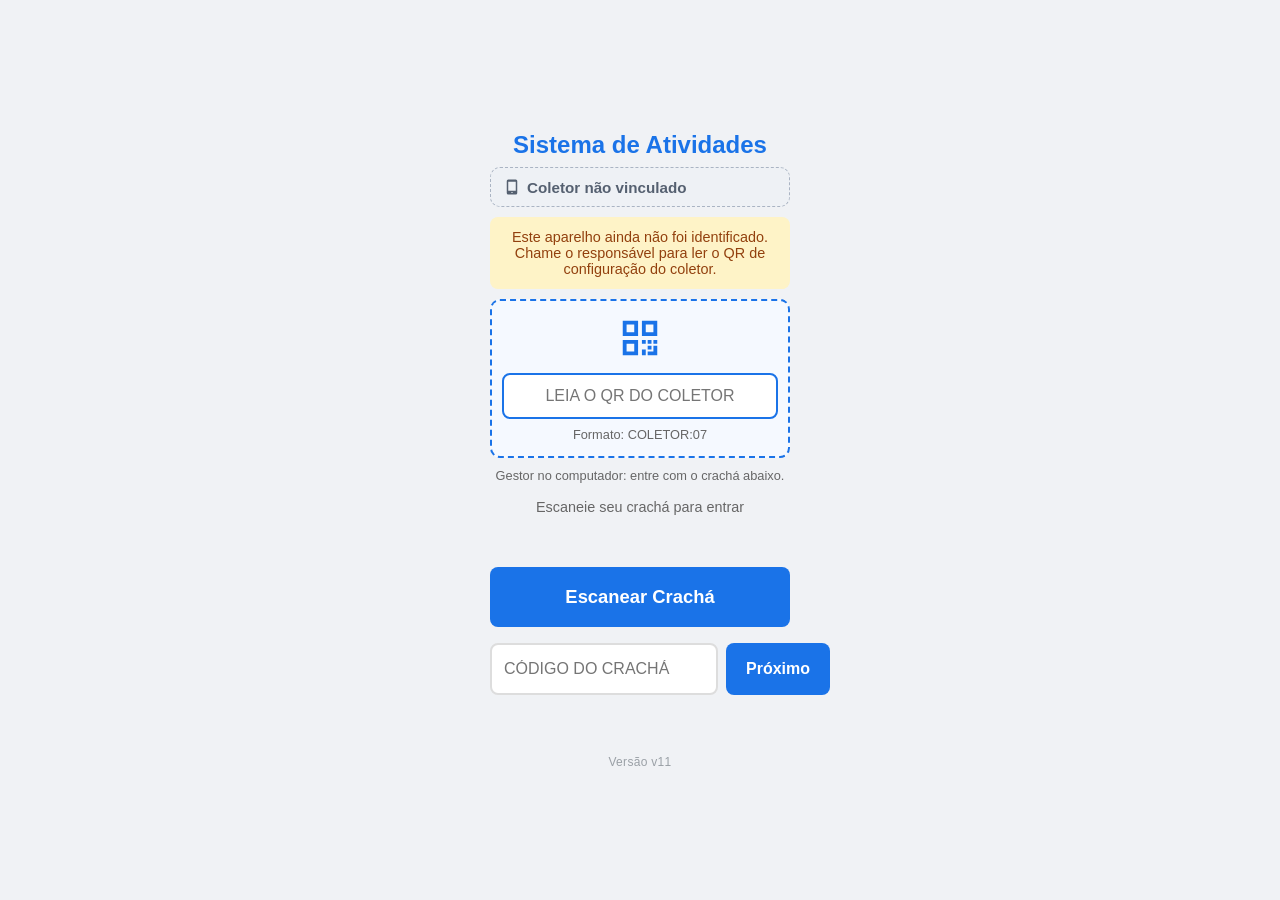
==== index.html @ 7b629568 "v11: banco de dados Turso no lugar do Google Apps Script e planilhas - db/schema.sql: tabelas, índic" ====
<!DOCTYPE html>
<html lang="pt-BR">
<head>
  <meta charset="UTF-8">
  <meta name="viewport" content="width=device-width, initial-scale=1.0, user-scalable=no">
  <title>Login - Sistema de Atividades</title>
  <link rel="manifest" href="manifest.json?v=3">
  <meta name="theme-color" content="#1a73e8">
  <meta name="mobile-web-app-capable" content="yes">
  <meta name="apple-mobile-web-app-capable" content="yes">
  <meta name="apple-mobile-web-app-status-bar-style" content="default">
  <meta name="apple-mobile-web-app-title" content="Tarefas">
  <link rel="apple-touch-icon" href="icon-192.png">
  <link rel="stylesheet" href="css/style.css">
</head>
<body>
  <div class="login-container">
    <div class="logo">Sistema de Atividades</div>

    <!-- Coletor: vinculo do aparelho e situacao (js/coletor.js) -->
    <div id="coletor-login"></div>
    <p class="subtitle">Escaneie seu crachá para entrar</p>

    <!-- Etapa 1: Identificacao -->
    <div id="etapa-codigo">
      <div class="scan-area">
        <div id="reader"></div>
      </div>

      <button id="btn-scan" class="btn btn-primary btn-lg" onclick="iniciarScan()">
        Escanear Crachá
      </button>

      <div class="input-group mt-16">
        <input type="text" id="codigo-manual" class="input-text" placeholder="Código do crachá"
          maxlength="40" autocomplete="off">
        <button class="btn btn-primary" onclick="verificarCracha()" style="width:auto;padding:12px 20px;">
          Próximo
        </button>
      </div>
    </div>

    <!-- Etapa 2: Senha (apenas quando necessario) -->
    <div id="etapa-senha" class="hidden" style="width:100%;max-width:300px;">
      <div class="card text-center mb-12">
        <div style="font-size:0.85rem;color:#666;">Bem-vindo,</div>
        <div id="func-nome-exibido" style="font-size:1.2rem;font-weight:700;color:#1a73e8;"></div>
      </div>

      <div class="form-group">
        <label>Senha</label>
        <input type="password" id="input-senha" class="input-text" placeholder="Digite sua senha"
          autocomplete="current-password">
      </div>

      <button class="btn btn-primary btn-lg" onclick="fazerLogin()">
        Entrar
      </button>

      <button class="btn btn-outline mt-8" onclick="voltarCodigo()">
        Voltar
      </button>
    </div>

    <div id="login-msg" class="login-msg"></div>

    <div id="loading" class="loading">
      <div class="spinner"></div>
      <p>Verificando...</p>
    </div>

    <div id="error-actions" class="error-actions hidden" style="text-align:center;margin-top:12px;">
      <button class="btn btn-primary" onclick="recarregarPagina()" style="width:auto;">Tentar de Novo</button>
      <button class="btn btn-outline" onclick="aqueceGAS()" style="width:auto;margin-left:8px;">Testar Conexão</button>
    </div>

    <div id="app-version" class="app-version"></div>
  </div>

  <script src="js/vendor/html5-qrcode.min.js?v=11"></script>
  <script src="js/config.js?v=11"></script>
  <script>
    // Guard de versao: detecta novo deploy e recarrega uma vez
    (function() {
      var stored = localStorage.getItem('app_version');
      var current = CONFIG.APP_VERSION;
      if (stored && stored !== current) {
        localStorage.setItem('app_version', current);
        CONFIG.forcarAtualizacao();
      } else {
        localStorage.setItem('app_version', current);
      }
    })();
  </script>
  <script src="js/db.js?v=11"></script>
  <script src="js/backend.js?v=11"></script>
  <script src="js/api.js?v=11"></script>
  <script src="js/auth.js?v=11"></script>
  <script src="js/scanner.js?v=11"></script>
  <script src="js/coletor.js?v=11"></script>
  <script>
    if (Auth.estaLogado()) {
      const func = Auth.obterSessao();
      window.location.href = (func.perfil === 'gestor' || func.perfil === 'adm') ? 'gestor.html' : 'painel.html';
    }

    if (new URLSearchParams(window.location.search).get('motivo') === 'inatividade') {
      const el = document.getElementById('login-msg');
      el.textContent = 'Sessão encerrada por inatividade. Faça login novamente.';
      el.className = 'login-msg msg-warning';
    }

    let scanAtivo = false;
    let codigoSelecionado = '';

    // Bloco do coletor: vinculo (primeira vez) e situacao atual
    Coletor.prepararLogin('coletor-login', {
      aposVincular: () => document.getElementById('codigo-manual').focus()
    });

    // Erros de login que nao sao de conexao nao mostram "Tentar de Novo / Ativar Servidor"
    function tratarFalhaLogin(resultado) {
      if (resultado && resultado.semAcoes) {
        voltarCodigo();
        document.getElementById('codigo-manual').value = '';
        mostrarMsg(resultado.mensagem || '', resultado.mensagem ? 'error' : '');
        Coletor.prepararLogin('coletor-login', {
          aposVincular: () => document.getElementById('codigo-manual').focus()
        });
        return;
      }
      mostrarMsg((resultado && resultado.mensagem) || 'Sem conexão. Tente novamente.', 'error');
      document.getElementById('error-actions').classList.remove('hidden');
    }

    // Exibir versao do app (facilita verificar se o coletor atualizou)
    (function() {
      var el = document.getElementById('app-version');
      if (el) el.textContent = 'Versão ' + CONFIG.APP_VERSION;
    })();

    // Testa a conexao com o banco (botao "Testar Conexão")
    function aqueceGAS() {
      mostrarMsg('Testando conexão...', 'info');
      document.getElementById('error-actions').classList.add('hidden');
      (async () => {
        const r = await API.get({ acao: 'versao' });
        if (r && r.sucesso) {
          mostrarMsg('Conexão OK. Tente novamente.', 'success');
        } else {
          mostrarMsg('Sem conexão com o banco. Verifique o WiFi.', 'error');
          document.getElementById('error-actions').classList.remove('hidden');
        }
      })();
    }

    function recarregarPagina() {
      location.reload();
    }

    async function iniciarScan() {
      if (scanAtivo) {
        await Scanner.parar();
        scanAtivo = false;
        document.getElementById('btn-scan').textContent = 'Escanear Crachá';
        return;
      }

      mostrarMsg('Posicione o QRcode na câmera...', 'info');

      const sucesso = await Scanner.iniciar('reader', async (codigo) => {
        scanAtivo = false;
        document.getElementById('btn-scan').textContent = 'Escanear Crachá';
        await verificarCrachaCodigo(codigo.trim().toUpperCase());
      });

      if (sucesso) {
        scanAtivo = true;
        document.getElementById('btn-scan').textContent = 'Parar Câmera';
      } else {
        mostrarMsg('Não foi possível acessar a câmera. Use o campo manual.', 'error');
      }
    }

    // Chamado pelo botao "Proximo" no campo manual
    async function verificarCracha() {
      const codigo = document.getElementById('codigo-manual').value.trim();
      if (!codigo) {
        mostrarMsg('Digite o código do crachá.', 'warning');
        return;
      }
      await verificarCrachaCodigo(codigo.toUpperCase());
    }

    // Verifica se o cracha existe e se requer senha
    async function verificarCrachaCodigo(codigo) {
      mostrarMsg('', '');

      // QR da base de coletores ou de configuracao lido no lugar do cracha
      const tipoQR = Coletor.classificarQR(codigo);
      if (tipoQR === 'retirada' || tipoQR === 'devolucao') {
        document.getElementById('codigo-manual').value = '';
        mostrarMsg('Este é o QR da base de coletores. Primeiro leia o seu crachá para entrar.', 'error');
        return;
      }
      if (tipoQR === 'config') {
        document.getElementById('codigo-manual').value = '';
        await Coletor.vincular(codigo);
        return;
      }

      document.getElementById('loading').classList.add('visivel');
      document.getElementById('error-actions').classList.add('hidden');

      let resultado;
      try {
        resultado = await API.getComTimeout(
          { acao: 'verificar_cracha', codigo },
          CONFIG.LOGIN_REQUEST_TIMEOUT,
          CONFIG.LOGIN_MAX_TENTATIVAS
        );
      } catch (e) {
        resultado = { sucesso: false, mensagem: 'Erro ao verificar. Tente novamente.' };
      } finally {
        document.getElementById('loading').classList.remove('visivel');
      }

      if (!resultado || !resultado.sucesso) {
        mostrarMsg((resultado && resultado.mensagem) || 'Sem conexão. Tente novamente.', 'error');
        document.getElementById('error-actions').classList.remove('hidden');
        return;
      }

      codigoSelecionado = codigo;

      if (resultado.dados && resultado.dados.requer_senha) {
        // Exibir etapa de senha
        document.getElementById('func-nome-exibido').textContent = resultado.dados.nome;
        document.getElementById('etapa-codigo').classList.add('hidden');
        document.getElementById('etapa-senha').classList.remove('hidden');
        document.getElementById('input-senha').value = '';
        document.getElementById('input-senha').focus();
      } else {
        // Login direto sem senha
        await fazerLoginDireto();
      }
    }

    // Login sem senha (funcionarios sem senha cadastrada)
    async function fazerLoginDireto() {
      document.getElementById('loading').classList.add('visivel');

      let resultado;
      try {
        resultado = await Auth.login(codigoSelecionado, '');
      } catch (e) {
        resultado = { sucesso: false, mensagem: 'Erro ao entrar. Tente novamente.' };
      } finally {
        document.getElementById('loading').classList.remove('visivel');
      }

      if (!resultado || !resultado.sucesso) {
        tratarFalhaLogin(resultado);
      }
    }

    // Login com senha
    async function fazerLogin() {
      const senha = document.getElementById('input-senha').value;
      if (!senha) {
        mostrarMsg('Digite sua senha.', 'warning');
        return;
      }

      mostrarMsg('', '');
      document.getElementById('loading').classList.add('visivel');

      let resultado;
      try {
        resultado = await Auth.login(codigoSelecionado, senha);
      } catch (e) {
        resultado = { sucesso: false, mensagem: 'Erro ao entrar. Tente novamente.' };
      } finally {
        document.getElementById('loading').classList.remove('visivel');
      }

      if (!resultado || !resultado.sucesso) {
        tratarFalhaLogin(resultado);
      }
    }

    function voltarCodigo() {
      document.getElementById('error-actions').classList.add('hidden');
      codigoSelecionado = '';
      document.getElementById('etapa-senha').classList.add('hidden');
      document.getElementById('etapa-codigo').classList.remove('hidden');
      mostrarMsg('', '');
    }

    function mostrarMsg(texto, tipo) {
      const el = document.getElementById('login-msg');
      el.textContent = texto;
      el.className = 'login-msg';
      if (tipo) el.classList.add(`msg-${tipo}`);
    }

    document.getElementById('codigo-manual').addEventListener('keypress', (e) => {
      if (e.key === 'Enter') verificarCracha();
    });

    document.getElementById('input-senha').addEventListener('keypress', (e) => {
      if (e.key === 'Enter') fazerLogin();
    });

    if ('serviceWorker' in navigator) {
      var swRecarregando = false;
      function swReload() {
        if (swRecarregando) return;
        swRecarregando = true;
        location.reload();
      }
      navigator.serviceWorker.register('./service-worker.js', { updateViaCache: 'none' })
        .then(function(reg) {
          reg.update();
          setInterval(function() { reg.update(); }, 5 * 60 * 1000);
        })
        .catch(function(err) { console.warn('SW:', err); });
      navigator.serviceWorker.addEventListener('controllerchange', swReload);
      navigator.serviceWorker.addEventListener('message', function(event) {
        if (event.data && event.data.type === 'SW_UPDATED') swReload();
      });
    }
  </script>
</body>
</html>
---- css/style.css ----
/* ===========================================
   Sistema de Registro de Atividades
   Estilos responsivos para Zebra MC22 (~4.3")
   =========================================== */

/* Reset e base */
* {
  margin: 0;
  padding: 0;
  box-sizing: border-box;
}

html {
  font-size: 16px;
}

body {
  font-family: 'Segoe UI', Tahoma, Geneva, Verdana, sans-serif;
  background-color: #f0f2f5;
  color: #333;
  min-height: 100vh;
  -webkit-text-size-adjust: 100%;
}

/* Container principal */
.container {
  max-width: 480px;
  margin: 0 auto;
  padding: 12px;
}

/* Header */
.header {
  background: #1a73e8;
  color: #fff;
  padding: 12px 16px;
  display: flex;
  align-items: center;
  justify-content: space-between;
  position: sticky;
  top: 0;
  z-index: 100;
  box-shadow: 0 2px 4px rgba(0,0,0,0.15);
}

.header h1 {
  font-size: 1.1rem;
  font-weight: 600;
}

.header .user-info {
  font-size: 0.8rem;
  opacity: 0.9;
}

/* Botoes */
.btn {
  display: inline-flex;
  align-items: center;
  justify-content: center;
  padding: 14px 24px;
  border: none;
  border-radius: 8px;
  font-size: 1rem;
  font-weight: 600;
  cursor: pointer;
  transition: background 0.2s, transform 0.1s;
  width: 100%;
  min-height: 52px;
  text-align: center;
  text-decoration: none;
  touch-action: manipulation;
  -webkit-tap-highlight-color: transparent;
}

.btn:active {
  transform: scale(0.97);
}

.btn-primary {
  background: #1a73e8;
  color: #fff;
}

.btn-primary:hover {
  background: #1557b0;
}

.btn-primary:disabled {
  background: #94b8e8;
  cursor: not-allowed;
}

.btn-success {
  background: #0d9f6e;
  color: #fff;
}

.btn-success:hover {
  background: #0a7d57;
}

.btn-danger {
  background: #dc3545;
  color: #fff;
}

.btn-danger:hover {
  background: #b52d3a;
}

.btn-warning {
  background: #f59e0b;
  color: #fff;
}

.btn-secondary {
  background: #6c757d;
  color: #fff;
}

.btn-secondary:hover {
  background: #565e64;
}

.btn-outline {
  background: transparent;
  border: 2px solid #1a73e8;
  color: #1a73e8;
}

.btn-outline:hover {
  background: #e8f0fe;
}

.btn-lg {
  padding: 18px 28px;
  font-size: 1.15rem;
  min-height: 60px;
}

/* Cards */
.card {
  background: #fff;
  border-radius: 10px;
  padding: 16px;
  margin-bottom: 12px;
  box-shadow: 0 1px 3px rgba(0,0,0,0.1);
}

.card-title {
  font-size: 1rem;
  font-weight: 600;
  margin-bottom: 8px;
  color: #333;
}

/* Tela de Login */
.login-container {
  display: flex;
  flex-direction: column;
  align-items: center;
  justify-content: center;
  min-height: 100vh;
  padding: 20px;
  text-align: center;
}

.login-container .logo {
  font-size: 1.5rem;
  font-weight: 700;
  color: #1a73e8;
  margin-bottom: 8px;
}

.login-container .subtitle {
  color: #666;
  margin-bottom: 32px;
  font-size: 0.9rem;
}

.login-container .scan-area {
  width: 100%;
  max-width: 300px;
  margin-bottom: 20px;
}

.login-container #reader {
  width: 100%;
  border-radius: 10px;
  overflow: hidden;
}

.login-msg {
  margin-top: 12px;
  font-size: 0.9rem;
  min-height: 24px;
}

/* Input manual */
.input-group {
  display: flex;
  gap: 8px;
  width: 100%;
  max-width: 300px;
  margin-top: 12px;
}

.input-text {
  flex: 1;
  padding: 12px;
  border: 2px solid #ddd;
  border-radius: 8px;
  font-size: 1rem;
  text-transform: uppercase;
}

.input-text:focus {
  border-color: #1a73e8;
  outline: none;
}

/* Painel de tarefas */
.task-list {
  display: flex;
  flex-direction: column;
  gap: 10px;
  margin-top: 12px;
}

.task-item {
  display: flex;
  align-items: center;
  justify-content: space-between;
  background: #fff;
  border-radius: 10px;
  padding: 14px 16px;
  box-shadow: 0 1px 3px rgba(0,0,0,0.1);
  cursor: pointer;
  transition: background 0.15s;
}

.task-item:active {
  background: #f0f2f5;
}

.task-item .task-name {
  font-size: 1rem;
  font-weight: 500;
}

.task-item .task-arrow {
  color: #999;
  font-size: 1.2rem;
}

/* Tarefa em andamento */
.active-task {
  text-align: center;
  padding: 20px 16px;
}

.active-task .task-label {
  font-size: 0.85rem;
  color: #666;
  text-transform: uppercase;
  letter-spacing: 1px;
  margin-bottom: 4px;
}

.active-task .task-title {
  font-size: 1.3rem;
  font-weight: 700;
  color: #333;
  margin-bottom: 16px;
}

/* Cronometro */
.cronometro {
  font-size: 2.5rem;
  font-weight: 700;
  font-variant-numeric: tabular-nums;
  padding: 16px;
  border-radius: 12px;
  margin-bottom: 20px;
  transition: background 0.5s, color 0.5s;
}

.cronometro.verde {
  background: #d1fae5;
  color: #065f46;
}

.cronometro.amarelo {
  background: #fef3c7;
  color: #92400e;
}

.cronometro.vermelho {
  background: #fee2e2;
  color: #991b1b;
  animation: pulsar 1.5s ease-in-out infinite;
}

@keyframes pulsar {
  0%, 100% { opacity: 1; }
  50% { opacity: 0.7; }
}

/* Alerta pulsante */
.alerta-timeout {
  background: #fee2e2;
  border: 2px solid #ef4444;
  border-radius: 10px;
  padding: 12px;
  margin-bottom: 16px;
  color: #991b1b;
  font-weight: 600;
  text-align: center;
  animation: pulsar 1.5s ease-in-out infinite;
  display: none;
}

.alerta-timeout.visivel {
  display: block;
}

/* Dados da carga */
.carga-info {
  background: #eff6ff;
  border: 1px solid #bfdbfe;
  border-radius: 10px;
  padding: 14px;
  margin-bottom: 16px;
}

.carga-info .info-row {
  display: flex;
  justify-content: space-between;
  padding: 6px 0;
  font-size: 0.95rem;
}

.carga-info .info-row .label {
  color: #666;
}

.carga-info .info-row .value {
  font-weight: 600;
  color: #333;
}

/* Trabalhadores na mesma carga */
.carga-workers {
  background: #fefce8;
  border: 1px solid #fde68a;
  border-radius: 10px;
  padding: 14px;
  margin-bottom: 16px;
}

.carga-workers .workers-title {
  font-weight: 600;
  font-size: 0.9rem;
  color: #92400e;
  margin-bottom: 8px;
}

.carga-workers .worker-item {
  display: flex;
  justify-content: space-between;
  padding: 4px 0;
  font-size: 0.85rem;
}

/* Painel do Gestor */
.gestor-filters {
  display: flex;
  gap: 8px;
  flex-wrap: wrap;
  margin-bottom: 12px;
}

.gestor-filters select {
  flex: 1;
  min-width: 120px;
  padding: 10px;
  border: 2px solid #ddd;
  border-radius: 8px;
  font-size: 0.9rem;
  background: #fff;
}

.func-card {
  display: flex;
  align-items: center;
  gap: 12px;
  padding: 12px;
}

.func-card .status-dot {
  width: 12px;
  height: 12px;
  border-radius: 50%;
  flex-shrink: 0;
}

.func-card .status-dot.ocioso {
  background: #9ca3af;
}

.func-card .status-dot.em-andamento {
  background: #10b981;
}

.func-card .status-dot.timeout {
  background: #ef4444;
}

.func-card .status-dot.alerta {
  background: #f59e0b;
  animation: pulsar 1.5s ease-in-out infinite;
}

.func-card .func-info {
  flex: 1;
}

.func-card .func-name {
  font-weight: 600;
  font-size: 0.95rem;
}

.func-card .func-status {
  font-size: 0.8rem;
  color: #666;
  margin-top: 2px;
}

.func-card .func-time {
  font-size: 0.85rem;
  font-weight: 600;
  color: #333;
}

/* Tabs do gestor */
.tabs {
  display: flex;
  background: #fff;
  border-radius: 10px;
  overflow: hidden;
  margin-bottom: 12px;
  box-shadow: 0 1px 3px rgba(0,0,0,0.1);
}

.tab {
  flex: 1;
  padding: 12px 8px;
  text-align: center;
  font-size: 0.85rem;
  font-weight: 500;
  color: #666;
  background: transparent;
  border: none;
  border-bottom: 3px solid transparent;
  cursor: pointer;
  transition: all 0.2s;
}

.tab.ativo {
  color: #1a73e8;
  border-bottom-color: #1a73e8;
  font-weight: 600;
}

.tab-content {
  display: none;
}

.tab-content.ativo {
  display: block;
}

/* Formularios */
.form-group {
  margin-bottom: 14px;
}

.form-group label {
  display: block;
  font-size: 0.85rem;
  font-weight: 500;
  color: #555;
  margin-bottom: 4px;
}

.form-group input,
.form-group select {
  width: 100%;
  padding: 12px;
  border: 2px solid #ddd;
  border-radius: 8px;
  font-size: 1rem;
}

.form-group input:focus,
.form-group select:focus {
  border-color: #1a73e8;
  outline: none;
}

/* Tabela do gestor - historico */
.table-wrapper {
  overflow-x: auto;
  -webkit-overflow-scrolling: touch;
}

.data-table {
  width: 100%;
  border-collapse: collapse;
  font-size: 0.8rem;
}

.data-table th,
.data-table td {
  padding: 8px 10px;
  text-align: left;
  border-bottom: 1px solid #eee;
  white-space: nowrap;
}

.data-table th {
  background: #f8f9fa;
  font-weight: 600;
  color: #555;
  position: sticky;
  top: 0;
}

/* Status badges */
.badge {
  display: inline-block;
  padding: 3px 8px;
  border-radius: 12px;
  font-size: 0.75rem;
  font-weight: 600;
}

.badge-success {
  background: #d1fae5;
  color: #065f46;
}

.badge-warning {
  background: #fef3c7;
  color: #92400e;
}

.badge-danger {
  background: #fee2e2;
  color: #991b1b;
}

.badge-info {
  background: #dbeafe;
  color: #1e40af;
}

.badge-secondary {
  background: #f3f4f6;
  color: #4b5563;
}

/* Loading / Spinner */
.loading {
  display: none;
  text-align: center;
  padding: 20px;
}

.loading.visivel {
  display: block;
}

.spinner {
  width: 36px;
  height: 36px;
  border: 4px solid #e5e7eb;
  border-top-color: #1a73e8;
  border-radius: 50%;
  animation: girar 0.8s linear infinite;
  margin: 0 auto 8px;
}

@keyframes girar {
  to { transform: rotate(360deg); }
}

/* Mensagens */
.msg {
  padding: 12px;
  border-radius: 8px;
  margin-bottom: 12px;
  font-size: 0.9rem;
  text-align: center;
}

.msg-success {
  background: #d1fae5;
  color: #065f46;
}

.msg-error {
  background: #fee2e2;
  color: #991b1b;
}

.msg-warning {
  background: #fef3c7;
  color: #92400e;
}

.msg-info {
  background: #dbeafe;
  color: #1e40af;
}

/* Distribuicao de volumes */
.volume-distribution {
  background: #f0fdf4;
  border: 1px solid #bbf7d0;
  border-radius: 10px;
  padding: 14px;
  margin-bottom: 16px;
}

.volume-distribution .dist-title {
  font-weight: 600;
  font-size: 0.9rem;
  color: #166534;
  margin-bottom: 10px;
}

.volume-bar {
  display: flex;
  height: 24px;
  border-radius: 6px;
  overflow: hidden;
  margin-bottom: 8px;
}

.volume-bar .bar-segment {
  display: flex;
  align-items: center;
  justify-content: center;
  font-size: 0.7rem;
  font-weight: 600;
  color: #fff;
  min-width: 30px;
}

.volume-bar .bar-segment:nth-child(1) { background: #1a73e8; }
.volume-bar .bar-segment:nth-child(2) { background: #0d9f6e; }
.volume-bar .bar-segment:nth-child(3) { background: #f59e0b; }
.volume-bar .bar-segment:nth-child(4) { background: #8b5cf6; }
.volume-bar .bar-segment:nth-child(5) { background: #ec4899; }

.volume-legend {
  display: flex;
  flex-direction: column;
  gap: 4px;
}

.volume-legend .legend-item {
  display: flex;
  justify-content: space-between;
  font-size: 0.8rem;
}

.volume-legend .legend-item .legend-name {
  color: #555;
}

.volume-legend .legend-item .legend-value {
  font-weight: 600;
  color: #333;
}

/* Modal */
.modal-overlay {
  display: none;
  position: fixed;
  top: 0;
  left: 0;
  right: 0;
  bottom: 0;
  background: rgba(0,0,0,0.5);
  z-index: 200;
  align-items: center;
  justify-content: center;
  padding: 20px;
}

.modal-overlay.visivel {
  display: flex;
}

.modal {
  background: #fff;
  border-radius: 12px;
  padding: 24px;
  width: 100%;
  max-width: 400px;
  max-height: 80vh;
  overflow-y: auto;
}

.modal-title {
  font-size: 1.1rem;
  font-weight: 700;
  margin-bottom: 16px;
  text-align: center;
}

/* Toggle switch */
.switch {
  position: relative;
  display: inline-block;
  width: 50px;
  height: 28px;
  flex-shrink: 0;
}

.switch input {
  opacity: 0;
  width: 0;
  height: 0;
}

.switch-slider {
  position: absolute;
  cursor: pointer;
  top: 0;
  left: 0;
  right: 0;
  bottom: 0;
  background: #ccc;
  border-radius: 28px;
  transition: background 0.3s;
}

.switch-slider::before {
  content: '';
  position: absolute;
  width: 22px;
  height: 22px;
  left: 3px;
  bottom: 3px;
  background: #fff;
  border-radius: 50%;
  transition: transform 0.3s;
}

.switch input:checked + .switch-slider {
  background: #0d9f6e;
}

.switch input:checked + .switch-slider::before {
  transform: translateX(22px);
}

/* Logout */
.btn-logout {
  background: transparent;
  border: 1px solid rgba(255,255,255,0.5);
  color: #fff;
  padding: 6px 12px;
  border-radius: 6px;
  font-size: 0.8rem;
  cursor: pointer;
}

/* Utility */
.text-center { text-align: center; }
.mt-8 { margin-top: 8px; }
.mt-12 { margin-top: 12px; }
.mt-16 { margin-top: 16px; }
.mb-8 { margin-bottom: 8px; }
.mb-12 { margin-bottom: 12px; }
.mb-16 { margin-bottom: 16px; }
.hidden { display: none !important; }
.gap-8 { gap: 8px; }
.flex { display: flex; }
.flex-col { flex-direction: column; }

.error-actions { display: flex; gap: 8px; flex-wrap: wrap; justify-content: center; }

.app-version {
  margin-top: 24px;
  text-align: center;
  font-size: 0.75rem;
  color: #9aa0a6;
  letter-spacing: 0.3px;
}

/* Toast de reconexao automatica */
.api-retry-toast {
  position: fixed;
  bottom: 24px;
  left: 50%;
  transform: translateX(-50%) translateY(80px);
  background: rgba(30, 30, 30, 0.92);
  color: #fff;
  padding: 10px 20px;
  border-radius: 24px;
  font-size: 0.85rem;
  font-weight: 500;
  z-index: 9999;
  transition: transform 0.25s ease;
  white-space: nowrap;
  box-shadow: 0 4px 16px rgba(0,0,0,0.25);
  pointer-events: none;
}

.api-retry-toast.visivel {
  transform: translateX(-50%) translateY(0);
}

/* === RaioX === */
.raiox-periodos {
  display: flex;
  gap: 8px;
  margin-bottom: 4px;
}

.btn-periodo {
  flex: 1;
  padding: 12px 6px;
  border: 2px solid #1a73e8;
  background: #fff;
  color: #1a73e8;
  border-radius: 10px;
  font-size: 0.92rem;
  font-weight: 600;
  cursor: pointer;
  transition: background 0.15s, color 0.15s;
}

.btn-periodo.ativo {
  background: #1a73e8;
  color: #fff;
}

.raiox-tipos {
  display: flex;
  gap: 10px;
  margin: 12px 0 4px;
}

.raiox-tipos .btn {
  flex: 1;
}

.raiox-task-card {
  background: #fff;
  border-radius: 12px;
  padding: 14px;
  margin-bottom: 10px;
  box-shadow: 0 1px 4px rgba(0,0,0,0.08);
  border-left: 4px solid #1a73e8;
}

.raiox-task-title {
  font-size: 0.97rem;
  font-weight: 700;
  color: #1a73e8;
  margin-bottom: 10px;
}

.raiox-worker-row {
  display: flex;
  justify-content: space-between;
  align-items: center;
  padding: 6px 0;
  border-bottom: 1px solid #f0f0f0;
  font-size: 0.88rem;
}

.raiox-worker-row:last-child {
  border-bottom: none;
  padding-bottom: 0;
}

.raiox-worker-name {
  color: #333;
  font-weight: 500;
}

.raiox-worker-time {
  color: #555;
  font-size: 0.85rem;
}

.raiox-vol {
  background: #e8f0fe;
  color: #1a73e8;
  border-radius: 8px;
  padding: 2px 8px;
  font-size: 0.8rem;
  font-weight: 700;
}

/* Responsive adjustments */
@media (max-width: 360px) {
  html { font-size: 14px; }

  .cronometro { font-size: 2rem; }

  .header h1 { font-size: 1rem; }

  .btn { padding: 12px 16px; min-height: 48px; }
}

@media (min-width: 768px) {
  .container { max-width: 600px; }
}

/* ===========================================
   Controle de coletor (js/coletor.js)
   =========================================== */
.coletor-area {
  display: flex;
  flex-direction: column;
  gap: 10px;
  margin-bottom: 12px;
}

.coletor-rodape {
  display: flex;
  flex-direction: column;
  gap: 8px;
  margin-top: 16px;
}

.coletor-chip {
  display: flex;
  align-items: center;
  justify-content: space-between;
  gap: 8px;
  border-radius: 10px;
  padding: 10px 12px;
  font-size: 0.85rem;
  text-align: left;
  width: 100%;
}

.coletor-chip-nome {
  display: flex;
  align-items: center;
  gap: 6px;
  font-weight: 700;
  font-size: 0.95rem;
}

.coletor-chip-nome svg {
  width: 18px;
  height: 18px;
}

.coletor-chip-tag {
  font-size: 0.72rem;
  font-weight: 600;
  text-transform: uppercase;
  letter-spacing: 0.05em;
  opacity: 0.85;
  text-align: right;
}

.coletor-chip.base { background: #fff7e6; border: 1px solid #f5c26b; color: #7a4a00; }
.coletor-chip.meu { background: #e7f7ef; border: 1px solid #9fdcc0; color: #0b5e42; }
.coletor-chip.outro { background: #eef1f5; border: 1px solid #c3cbd6; color: #3b4555; }
.coletor-chip.nenhum { background: #eef1f5; border: 1px dashed #aab4c3; color: #556070; }

.coletor-dot {
  width: 9px;
  height: 9px;
  border-radius: 50%;
  display: inline-block;
}

.coletor-dot.verde { background: #0d9f6e; }
.coletor-dot.amarelo { background: #f59e0b; }
.coletor-dot.cinza { background: #8a94a3; }

.coletor-btn-retirar svg,
.coletor-btn-devolver svg {
  width: 22px;
  height: 22px;
  margin-right: 8px;
}

@media (prefers-reduced-motion: no-preference) {
  .coletor-btn-retirar { animation: pulsar 1.6s ease-in-out infinite; }
}

/* Painel bloqueado: conteudo apagado e sem clique ate a retirada */
body.coletor-bloqueado .coletor-protegido {
  opacity: 0.45;
  filter: grayscale(0.6);
  pointer-events: none;
  user-select: none;
}

.coletor-hint {
  font-size: 0.8rem;
  color: #666;
  text-align: center;
}

.coletor-scan-box {
  border: 2px dashed #1a73e8;
  border-radius: 10px;
  padding: 14px 10px;
  background: #f5f9ff;
  display: flex;
  flex-direction: column;
  gap: 8px;
  align-items: center;
  width: 100%;
}

.coletor-scan-box .input-text {
  width: 100%;
  text-align: center;
}

.coletor-scan-icone svg {
  width: 46px;
  height: 46px;
  color: #1a73e8;
}

/* Login: bloco do coletor */
#coletor-login {
  width: 100%;
  max-width: 300px;
  display: flex;
  flex-direction: column;
  gap: 10px;
  margin-bottom: 16px;
}

#coletor-login .msg {
  margin-bottom: 0;
}

/* Caixas (leitura, assumir, aviso) */
.coletor-modal {
  z-index: 300;
}

.coletor-caixa {
  text-align: center;
  display: flex;
  flex-direction: column;
  gap: 12px;
}

.coletor-caixa .modal-title {
  margin-bottom: 0;
}

.coletor-caixa .msg {
  margin-bottom: 0;
}

.coletor-caixa-texto {
  font-size: 1rem;
  color: #444;
  line-height: 1.5;
}

.coletor-caixa-botoes {
  display: flex;
  gap: 12px;
}

.coletor-caixa-botoes .btn {
  flex: 1;
}

.coletor-caixa-icone svg {
  width: 56px;
  height: 56px;
}

.coletor-caixa-icone.vermelho { color: #dc3545; }
.coletor-caixa-icone.amarelo { color: #f59e0b; }

.coletor-tentativa {
  font-size: 0.8rem;
}

/* Telas cheias (aviso de bloqueio, devolucao, limite de tentativas) */
.coletor-tela {
  position: fixed;
  inset: 0;
  z-index: 400;
  display: flex;
  flex-direction: column;
  align-items: center;
  justify-content: center;
  gap: 16px;
  padding: 24px;
  text-align: center;
  color: #fff;
}

.coletor-tela.vermelho { background: #c62f3d; }
.coletor-tela.verde { background: #0d9f6e; }
.coletor-tela.amarelo { background: #f59e0b; color: #1f1300; }

.coletor-tela-icone svg {
  width: 72px;
  height: 72px;
}

.coletor-tela-titulo {
  font-size: 1.4rem;
  font-weight: 700;
  line-height: 1.35;
}

.coletor-tela-texto {
  font-size: 1rem;
  line-height: 1.45;
  opacity: 0.95;
}

.coletor-tela-contador {
  width: 68px;
  height: 68px;
  border-radius: 50%;
  border: 4px solid rgba(255, 255, 255, 0.5);
  display: flex;
  align-items: center;
  justify-content: center;
  font-size: 1.5rem;
  font-weight: 700;
  font-variant-numeric: tabular-nums;
}

.coletor-tela.amarelo .coletor-tela-contador { border-color: rgba(0, 0, 0, 0.3); }

.coletor-tela-botao {
  background: #1f1300;
  color: #fff;
  max-width: 260px;
}

/* Tempo Real do gestor: coletor de cada funcionario */
.func-card .func-coletor {
  font-size: 0.75rem;
  color: #0b5e42;
  margin-top: 2px;
}

/* ===========================================
   Perfil ADM (js/adm.js)
   =========================================== */
/* ADM tem 8 abas: duas linhas de 4 */
.tabs.tabs-adm { flex-wrap: wrap; }
.tabs.tabs-adm .tab { flex: 1 0 25%; }
.adm-acoes { display: flex; justify-content: flex-end; margin-bottom: 12px; }
.adm-acoes .btn { width: auto; }
.adm-resumo { display: grid; grid-template-columns: repeat(4, 1fr); gap: 8px; margin-bottom: 12px; }
.adm-resumo .card { margin-bottom: 0; padding: 10px 6px; }
.adm-num { font-size: 1.5rem; font-weight: 700; color: #333; }
.adm-num.verde { color: #0d9f6e; } .adm-num.azul { color: #1a73e8; } .adm-num.vermelho { color: #ef4444; }
.adm-rot { font-size: 0.75rem; color: #666; }
.adm-datas { display: grid; grid-template-columns: 1fr 1fr; gap: 8px; }
.adm-contagem { font-size: 0.85rem; color: #666; margin: 8px 0; }
.adm-oc { margin-bottom: 8px; }
.adm-oc-topo { display: flex; justify-content: space-between; align-items: center; margin-bottom: 6px; }
.adm-oc-data { font-size: 0.75rem; color: #666; }
.adm-oc-quem { font-size: 0.9rem; margin-bottom: 4px; }
.adm-oc-desc { font-size: 0.85rem; color: #444; }
.adm-nota { font-size: 0.8rem; color: #666; margin-top: 12px; }
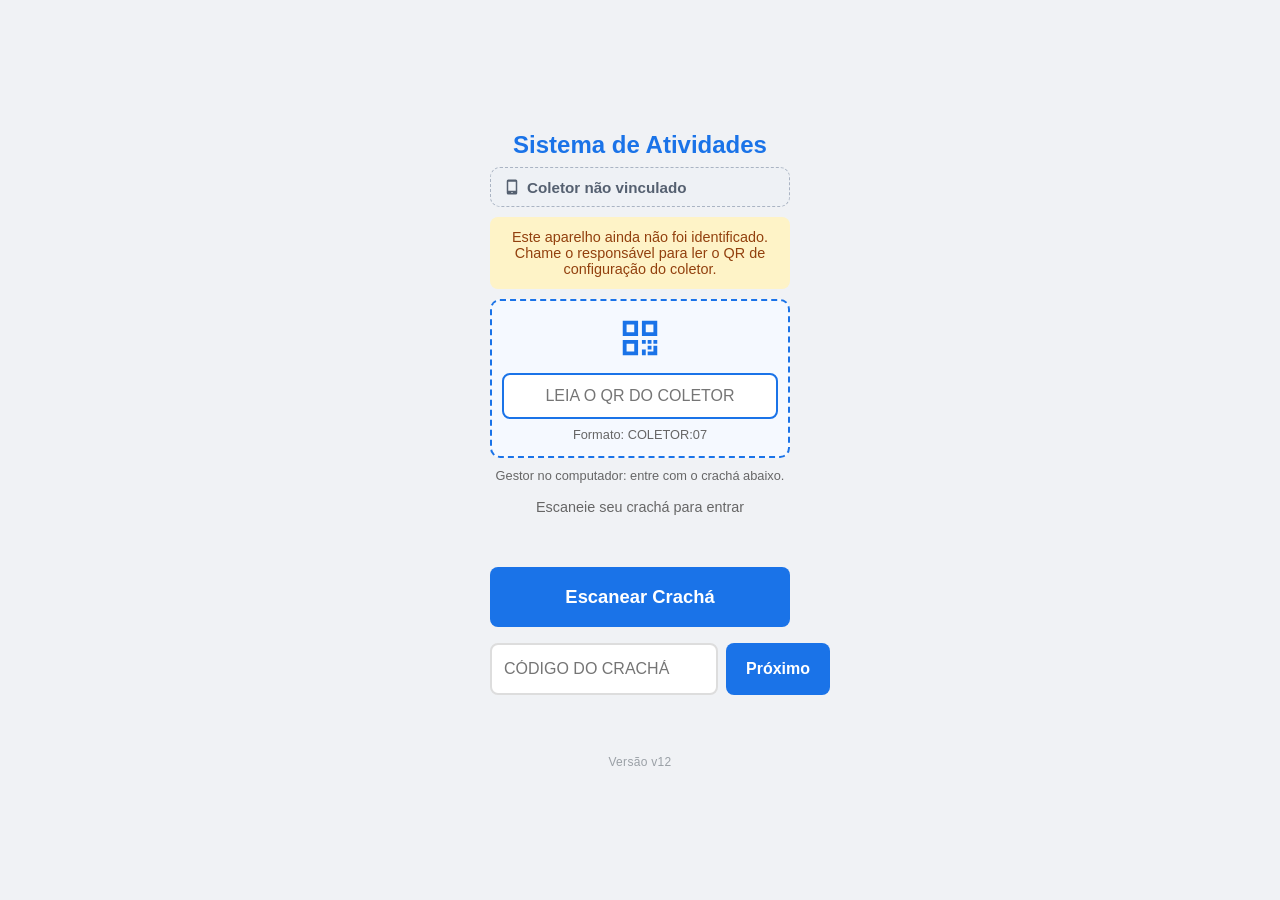
==== commit 79f43f83: "v12: modo computador no painel do gestor/ADM - js/desktop.js: sem coletor vinculado, layout em largu" ====
--- a/index.html
+++ b/index.html
@@ -77,8 +77,8 @@
     <div id="app-version" class="app-version"></div>
   </div>
 
-  <script src="js/vendor/html5-qrcode.min.js?v=11"></script>
-  <script src="js/config.js?v=11"></script>
+  <script src="js/vendor/html5-qrcode.min.js?v=12"></script>
+  <script src="js/config.js?v=12"></script>
   <script>
     // Guard de versao: detecta novo deploy e recarrega uma vez
     (function() {
@@ -92,12 +92,12 @@
       }
     })();
   </script>
-  <script src="js/db.js?v=11"></script>
-  <script src="js/backend.js?v=11"></script>
-  <script src="js/api.js?v=11"></script>
-  <script src="js/auth.js?v=11"></script>
-  <script src="js/scanner.js?v=11"></script>
-  <script src="js/coletor.js?v=11"></script>
+  <script src="js/db.js?v=12"></script>
+  <script src="js/backend.js?v=12"></script>
+  <script src="js/api.js?v=12"></script>
+  <script src="js/auth.js?v=12"></script>
+  <script src="js/scanner.js?v=12"></script>
+  <script src="js/coletor.js?v=12"></script>
   <script>
     if (Auth.estaLogado()) {
       const func = Auth.obterSessao();
--- a/css/style.css
+++ b/css/style.css
@@ -1186,3 +1186,88 @@
 .adm-oc-quem { font-size: 0.9rem; margin-bottom: 4px; }
 .adm-oc-desc { font-size: 0.85rem; color: #444; }
 .adm-nota { font-size: 0.8rem; color: #666; margin-top: 12px; }
+
+/* ===========================================
+   Modo computador (js/desktop.js)
+   Tudo abaixo vale SO com body.modo-computador (navegador sem coletor
+   vinculado). No coletor Zebra nenhuma destas regras se aplica.
+   =========================================== */
+body.modo-computador { background: #eef2f7; }
+body.modo-computador .header { padding: 14px 32px; }
+body.modo-computador .header h1 { font-size: 1.35rem; }
+body.modo-computador .header .user-info { font-size: 0.95rem; margin-right: 8px; }
+body.modo-computador .container { max-width: none; padding: 20px 32px 40px; }
+
+/* Abas numa linha so, maiores */
+body.modo-computador .tabs { flex-wrap: nowrap; margin-bottom: 20px; }
+body.modo-computador .tabs .tab,
+body.modo-computador .tabs.tabs-adm .tab { flex: 1 1 auto; font-size: 0.98rem; padding: 14px 12px; }
+body.modo-computador .tab:hover { background: #f3f6fb; color: #1a73e8; }
+
+/* Tempo Real: cartoes em colunas */
+body.modo-computador .gestor-filters { max-width: 720px; }
+body.modo-computador #lista-funcionarios { display: grid; grid-template-columns: repeat(auto-fill, minmax(300px, 1fr)); gap: 12px; }
+body.modo-computador #lista-funcionarios .card { margin-bottom: 0; }
+
+/* Formularios em grade */
+body.modo-computador .desk-filtros { display: grid; grid-template-columns: repeat(auto-fit, minmax(170px, 1fr)); gap: 12px 16px; align-items: end; }
+body.modo-computador .desk-filtros .form-group { margin-bottom: 0; }
+body.modo-computador .desk-botao-buscar { height: 46px; min-height: 0; }
+body.modo-computador .adm-datas { grid-template-columns: repeat(2, minmax(160px, 260px)); }
+body.modo-computador #tab-adm-exportacao .card,
+body.modo-computador #tab-alertas > .card:first-child { max-width: 760px; }
+body.modo-computador #tab-tarefas { max-width: 640px; }
+
+/* Resumos */
+body.modo-computador .desk-resumo { display: grid; grid-template-columns: repeat(4, 1fr); gap: 12px; margin: 16px 0; }
+body.modo-computador .desk-resumo .card { margin: 0; text-align: center; padding: 16px; }
+.desk-num { font-size: 1.8rem; font-weight: 700; color: #1f2733; font-variant-numeric: tabular-nums; }
+.desk-num.base { color: #0d9f6e; } .desk-num.uso { color: #1a73e8; } .desk-num.alerta { color: #dc3545; }
+.desk-rot { font-size: 0.8rem; color: #667085; }
+
+/* Tabelas largas */
+body.modo-computador .data-table { font-size: 0.9rem; }
+body.modo-computador .data-table th, body.modo-computador .data-table td { padding: 10px 12px; white-space: nowrap; }
+body.modo-computador .data-table tbody tr:hover { background: #f5f8fd; }
+body.modo-computador .data-table td.num { text-align: right; font-variant-numeric: tabular-nums; }
+body.modo-computador .table-wrapper { background: #fff; border-radius: 10px; box-shadow: 0 1px 3px rgba(0,0,0,0.1); }
+
+/* Painel de coletores (estilo do antigo Ger_Gestao_Coletores) */
+.desk-aviso { margin-bottom: 12px; }
+.desk-col-grade { display: grid; grid-template-columns: repeat(auto-fill, minmax(165px, 1fr)); gap: 14px; }
+.desk-col { display: flex; flex-direction: column; align-items: center; gap: 6px; padding: 18px 10px; border-radius: 12px;
+  border: 2px solid transparent; background: #fff; cursor: pointer; font: inherit; text-align: center;
+  box-shadow: 0 1px 3px rgba(0,0,0,0.1); transition: transform 0.15s, box-shadow 0.15s; }
+.desk-col:hover { transform: translateY(-2px); box-shadow: 0 6px 14px rgba(0,0,0,0.12); }
+.desk-col:focus-visible { outline: 3px solid #1a73e8; outline-offset: 2px; }
+.desk-col-nome { font-size: 1.3rem; font-weight: 700; }
+.desk-col-status { display: flex; align-items: center; gap: 6px; font-size: 0.9rem; font-weight: 600; }
+.desk-col-status i { width: 10px; height: 10px; border-radius: 50%; display: inline-block; }
+.desk-col-tempo { font-size: 0.78rem; color: #555; }
+.desk-col-alerta { font-size: 0.72rem; font-weight: 600; color: #b42318; background: #fee4e2; border-radius: 6px; padding: 2px 6px; }
+.desk-col.base { background: #ecfdf3; border-color: #abefc6; color: #05603a; }
+.desk-col.base i { background: #12b76a; }
+.desk-col.uso { background: #eff4ff; border-color: #b2ccff; color: #1d3f8f; }
+.desk-col.uso i { background: #1a73e8; }
+.desk-col.atrasado { background: #fff4ed; border-color: #f7b27a; color: #93370d; }
+.desk-col.atrasado i { background: #ef6820; }
+.desk-col.duplicado { border-color: #dc3545; animation: desk-piscar 1.5s infinite; }
+@keyframes desk-piscar { 0%, 100% { box-shadow: 0 0 0 0 rgba(220,53,69,0.6); } 50% { box-shadow: 0 0 0 8px rgba(220,53,69,0); } }
+@media (prefers-reduced-motion: reduce) { .desk-col.duplicado { animation: none; } }
+.desk-legenda { display: flex; flex-wrap: wrap; gap: 18px; align-items: center; margin-top: 18px; font-size: 0.85rem; color: #444; }
+.desk-legenda span { display: flex; align-items: center; gap: 6px; }
+.desk-legenda i { width: 12px; height: 12px; border-radius: 3px; display: inline-block; }
+.desk-legenda i.base { background: #12b76a; } .desk-legenda i.uso { background: #1a73e8; }
+.desk-legenda i.atrasado { background: #ef6820; } .desk-legenda i.duplicado { background: #dc3545; }
+.desk-legenda .desk-atualizado { margin-left: auto; color: #667085; }
+
+/* Modal de historico do coletor */
+.desk-modal .modal { max-width: 640px; }
+.desk-modal-topo { display: flex; justify-content: space-between; align-items: flex-start; gap: 12px; margin-bottom: 12px; }
+.desk-modal-topo .modal-title { text-align: left; margin-bottom: 2px; }
+.desk-modal-topo .btn { width: auto; min-height: 0; padding: 8px 16px; }
+
+/* Botoes de formulario com tamanho normal no computador */
+body.modo-computador .tab-content > .card > .btn,
+body.modo-computador .tab-content > .card .btn-primary:not(.desk-botao-buscar) { width: auto; min-width: 200px; padding-left: 32px; padding-right: 32px; }
+body.modo-computador #lista-funcionarios { align-items: start; }
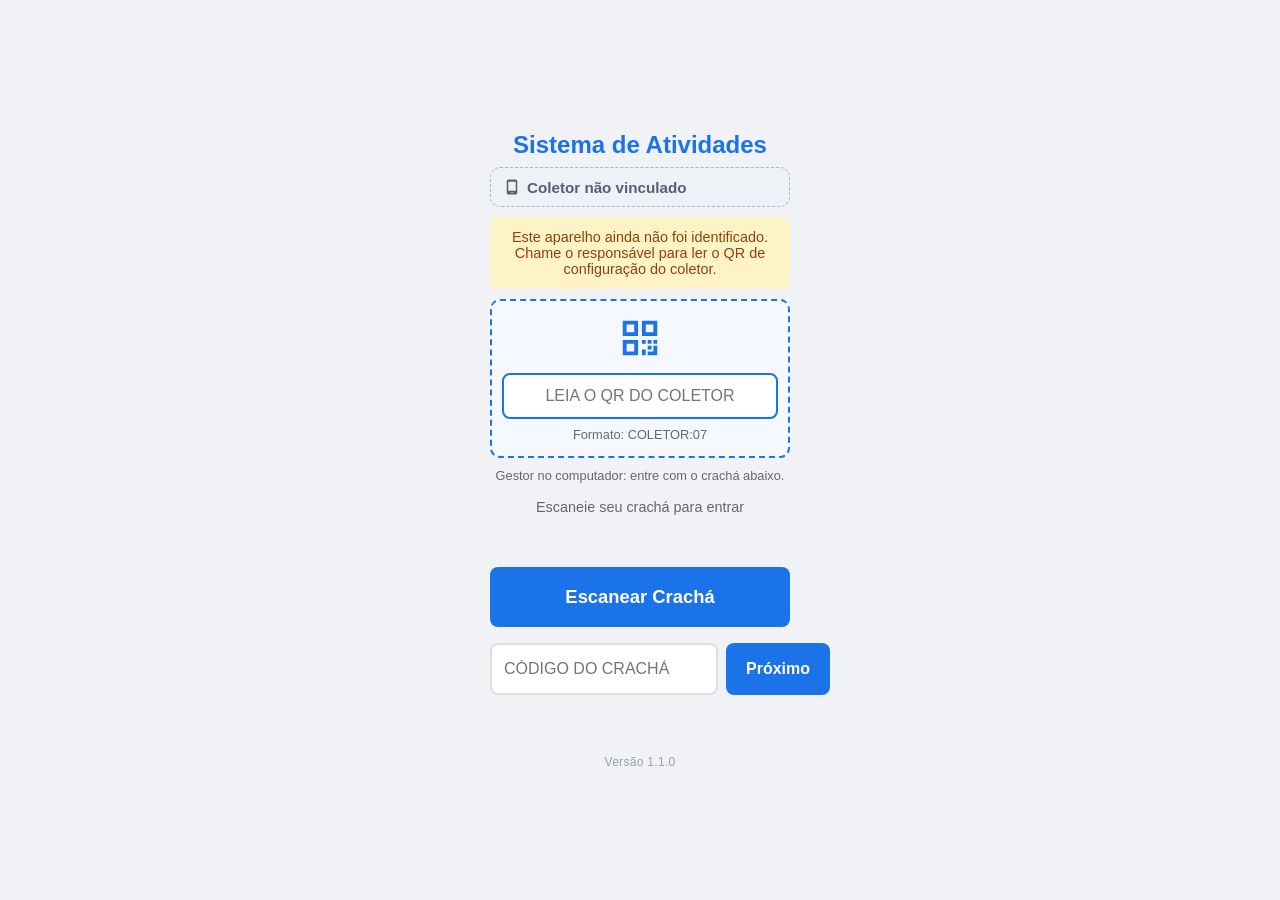
==== commit 199e595b: "1.1.0: versionamento MAIOR.MENOR.CORREÇÃO, conserto de coletor e melhorias no computador - Versão do" ====
--- a/index.html
+++ b/index.html
@@ -77,8 +77,8 @@
     <div id="app-version" class="app-version"></div>
   </div>
 
-  <script src="js/vendor/html5-qrcode.min.js?v=12"></script>
-  <script src="js/config.js?v=12"></script>
+  <script src="js/vendor/html5-qrcode.min.js?v=1.1.0"></script>
+  <script src="js/config.js?v=1.1.0"></script>
   <script>
     // Guard de versao: detecta novo deploy e recarrega uma vez
     (function() {
@@ -92,12 +92,12 @@
       }
     })();
   </script>
-  <script src="js/db.js?v=12"></script>
-  <script src="js/backend.js?v=12"></script>
-  <script src="js/api.js?v=12"></script>
-  <script src="js/auth.js?v=12"></script>
-  <script src="js/scanner.js?v=12"></script>
-  <script src="js/coletor.js?v=12"></script>
+  <script src="js/db.js?v=1.1.0"></script>
+  <script src="js/backend.js?v=1.1.0"></script>
+  <script src="js/api.js?v=1.1.0"></script>
+  <script src="js/auth.js?v=1.1.0"></script>
+  <script src="js/scanner.js?v=1.1.0"></script>
+  <script src="js/coletor.js?v=1.1.0"></script>
   <script>
     if (Auth.estaLogado()) {
       const func = Auth.obterSessao();
--- a/css/style.css
+++ b/css/style.css
@@ -1271,3 +1271,20 @@
 body.modo-computador .tab-content > .card > .btn,
 body.modo-computador .tab-content > .card .btn-primary:not(.desk-botao-buscar) { width: auto; min-width: 200px; padding-left: 32px; padding-right: 32px; }
 body.modo-computador #lista-funcionarios { align-items: start; }
+
+/* Modo computador 1.1.0: Tempo Real, exportacao do historico, conserto */
+.desk-busca { flex: 1; min-width: 220px; padding: 10px 12px; border: 2px solid #ddd; border-radius: 8px; font-size: 0.95rem; background: #fff; }
+.desk-busca:focus { border-color: #1a73e8; outline: none; }
+.desk-atualizado-tr { align-self: center; font-size: 0.8rem; color: #667085; margin-left: auto; }
+body.modo-computador .gestor-filters { max-width: none; align-items: center; }
+body.modo-computador .gestor-filters select { flex: 0 1 240px; }
+.desk-barra { display: flex; justify-content: space-between; align-items: center; margin: 0 0 10px; }
+.desk-barra .btn { width: auto; min-height: 0; padding: 10px 22px; }
+body.modo-computador .desk-resumo.desk-resumo-5 { grid-template-columns: repeat(5, 1fr); }
+.desk-num.conserto { color: #667085; }
+.desk-col.conserto { background: #f2f4f7; border-color: #d0d5dd; color: #475467; border-style: dashed; }
+.desk-col.conserto i { background: #98a2b3; }
+.desk-legenda i.conserto { background: #98a2b3; }
+.desk-modal-acoes { display: flex; flex-direction: column; gap: 8px; margin-bottom: 12px; }
+.desk-modal-acoes .btn { width: auto; align-self: flex-start; min-height: 0; padding: 10px 20px; }
+.desk-modal-acoes .msg { margin: 0; }
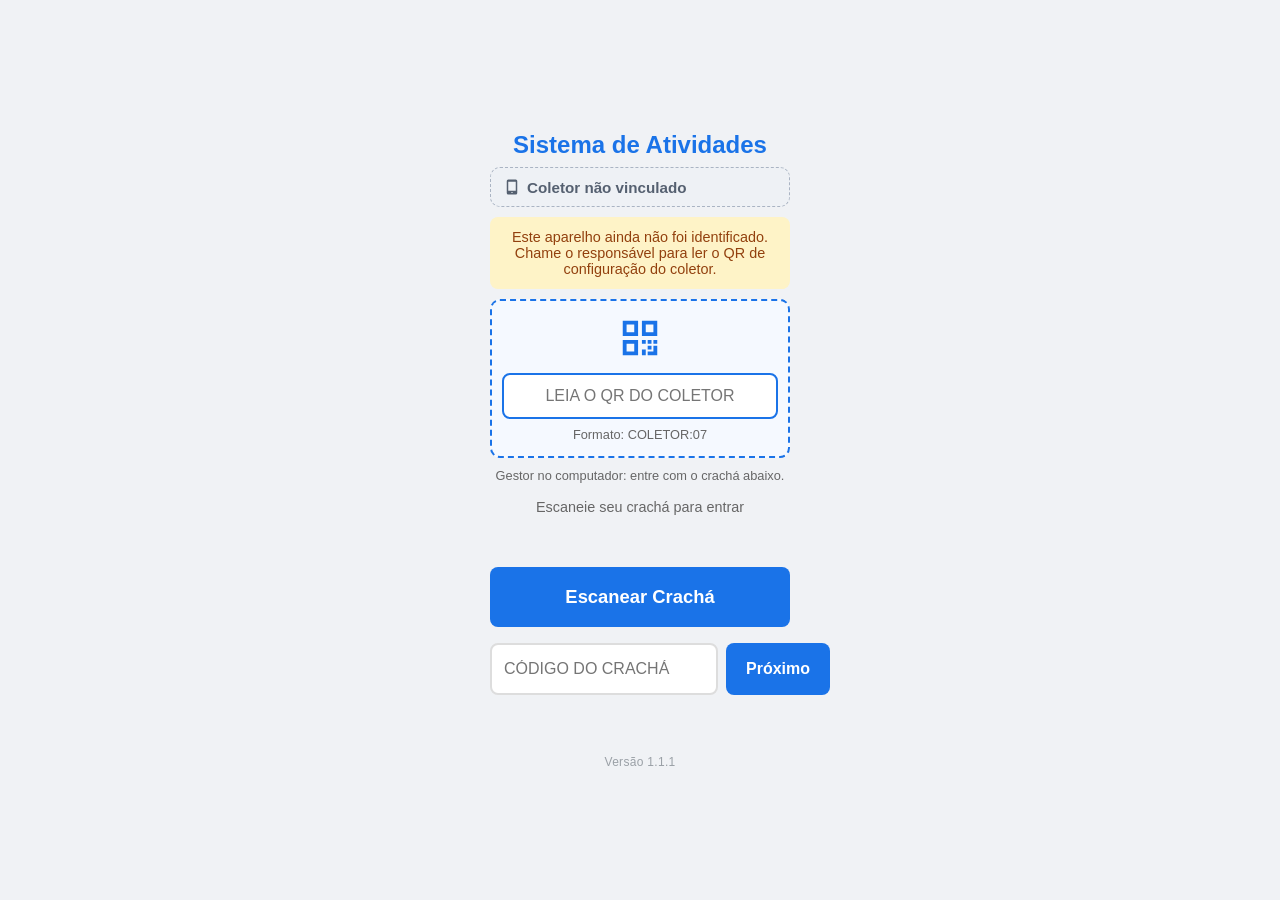
==== commit 59899a94: "1.1.1: CSS com ?v= para o navegador não usar o estilo antigo O css/style.css era carregado sem númer" ====
--- a/index.html
+++ b/index.html
@@ -11,7 +11,7 @@
   <meta name="apple-mobile-web-app-status-bar-style" content="default">
   <meta name="apple-mobile-web-app-title" content="Tarefas">
   <link rel="apple-touch-icon" href="icon-192.png">
-  <link rel="stylesheet" href="css/style.css">
+  <link rel="stylesheet" href="css/style.css?v=1.1.1">
 </head>
 <body>
   <div class="login-container">
@@ -77,8 +77,8 @@
     <div id="app-version" class="app-version"></div>
   </div>
 
-  <script src="js/vendor/html5-qrcode.min.js?v=1.1.0"></script>
-  <script src="js/config.js?v=1.1.0"></script>
+  <script src="js/vendor/html5-qrcode.min.js?v=1.1.1"></script>
+  <script src="js/config.js?v=1.1.1"></script>
   <script>
     // Guard de versao: detecta novo deploy e recarrega uma vez
     (function() {
@@ -92,12 +92,12 @@
       }
     })();
   </script>
-  <script src="js/db.js?v=1.1.0"></script>
-  <script src="js/backend.js?v=1.1.0"></script>
-  <script src="js/api.js?v=1.1.0"></script>
-  <script src="js/auth.js?v=1.1.0"></script>
-  <script src="js/scanner.js?v=1.1.0"></script>
-  <script src="js/coletor.js?v=1.1.0"></script>
+  <script src="js/db.js?v=1.1.1"></script>
+  <script src="js/backend.js?v=1.1.1"></script>
+  <script src="js/api.js?v=1.1.1"></script>
+  <script src="js/auth.js?v=1.1.1"></script>
+  <script src="js/scanner.js?v=1.1.1"></script>
+  <script src="js/coletor.js?v=1.1.1"></script>
   <script>
     if (Auth.estaLogado()) {
       const func = Auth.obterSessao();
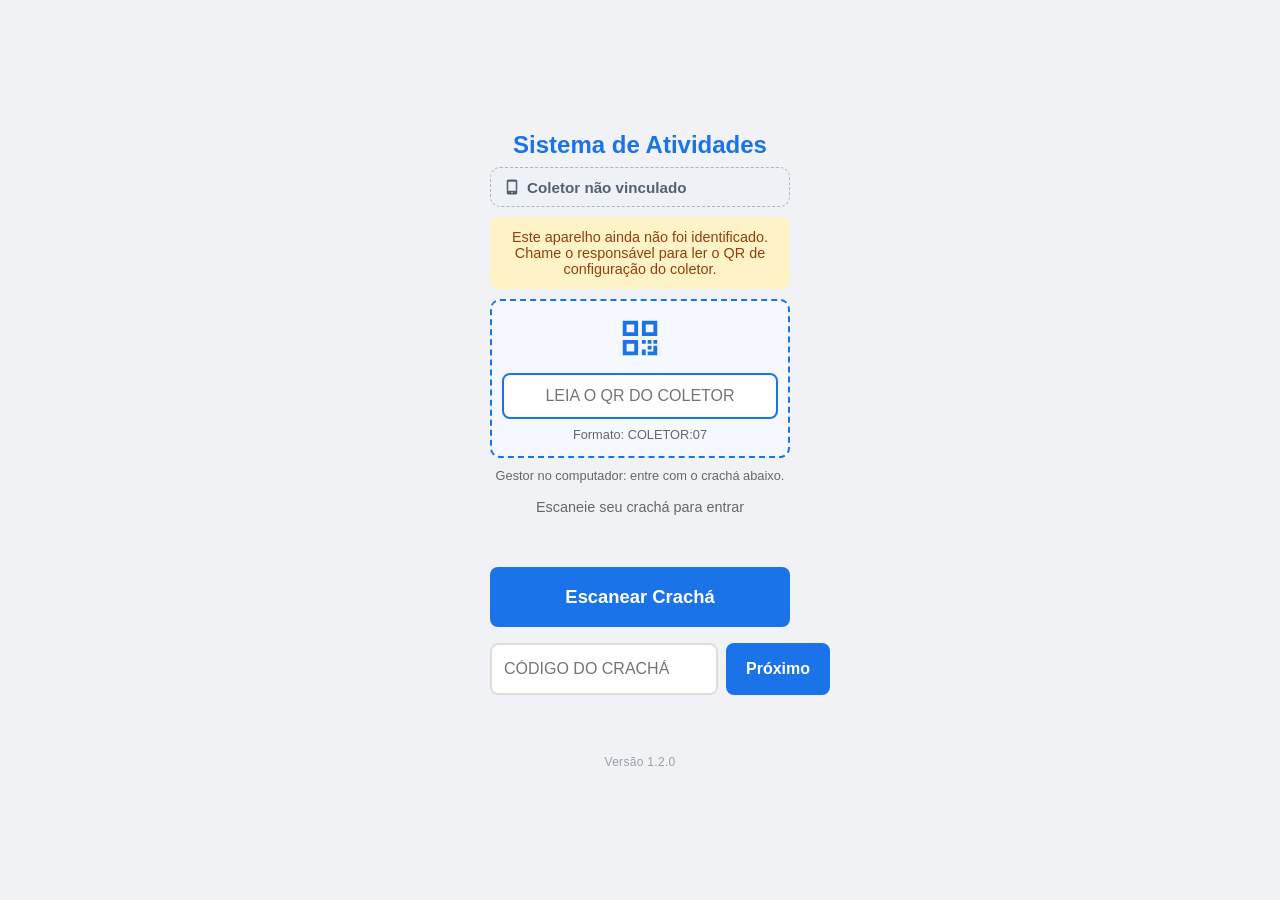
==== commit 17800f30: "1.2.0: importação das tarefas do WMS na aba Exp/Imp do ADM - Aba Exportação vira Exp/Imp: mantém a e" ====
--- a/index.html
+++ b/index.html
@@ -11,7 +11,7 @@
   <meta name="apple-mobile-web-app-status-bar-style" content="default">
   <meta name="apple-mobile-web-app-title" content="Tarefas">
   <link rel="apple-touch-icon" href="icon-192.png">
-  <link rel="stylesheet" href="css/style.css?v=1.1.1">
+  <link rel="stylesheet" href="css/style.css?v=1.2.0">
 </head>
 <body>
   <div class="login-container">
@@ -77,8 +77,8 @@
     <div id="app-version" class="app-version"></div>
   </div>
 
-  <script src="js/vendor/html5-qrcode.min.js?v=1.1.1"></script>
-  <script src="js/config.js?v=1.1.1"></script>
+  <script src="js/vendor/html5-qrcode.min.js?v=1.2.0"></script>
+  <script src="js/config.js?v=1.2.0"></script>
   <script>
     // Guard de versao: detecta novo deploy e recarrega uma vez
     (function() {
@@ -92,12 +92,12 @@
       }
     })();
   </script>
-  <script src="js/db.js?v=1.1.1"></script>
-  <script src="js/backend.js?v=1.1.1"></script>
-  <script src="js/api.js?v=1.1.1"></script>
-  <script src="js/auth.js?v=1.1.1"></script>
-  <script src="js/scanner.js?v=1.1.1"></script>
-  <script src="js/coletor.js?v=1.1.1"></script>
+  <script src="js/db.js?v=1.2.0"></script>
+  <script src="js/backend.js?v=1.2.0"></script>
+  <script src="js/api.js?v=1.2.0"></script>
+  <script src="js/auth.js?v=1.2.0"></script>
+  <script src="js/scanner.js?v=1.2.0"></script>
+  <script src="js/coletor.js?v=1.2.0"></script>
   <script>
     if (Auth.estaLogado()) {
       const func = Auth.obterSessao();
--- a/css/style.css
+++ b/css/style.css
@@ -1288,3 +1288,11 @@
 .desk-modal-acoes { display: flex; flex-direction: column; gap: 8px; margin-bottom: 12px; }
 .desk-modal-acoes .btn { width: auto; align-self: flex-start; min-height: 0; padding: 10px 20px; }
 .desk-modal-acoes .msg { margin: 0; }
+
+/* Importacao WMS (Exp/Imp do ADM) */
+.adm-imp-resumo { display: grid; grid-template-columns: repeat(auto-fit, minmax(150px, 1fr)); gap: 8px; margin: 8px 0; }
+.adm-imp-resumo > div { background: #f5f8fd; border-radius: 8px; padding: 10px; font-size: 0.85rem; text-align: center; }
+.adm-imp-resumo > div b { display: block; font-size: 1.3rem; }
+.adm-imp-resumo > div.adm-imp-alerta { background: #fff7e6; color: #92400e; }
+.adm-imp-tabela { max-width: 420px; }
+body.modo-computador #tab-adm-exportacao .card { max-width: 980px; }
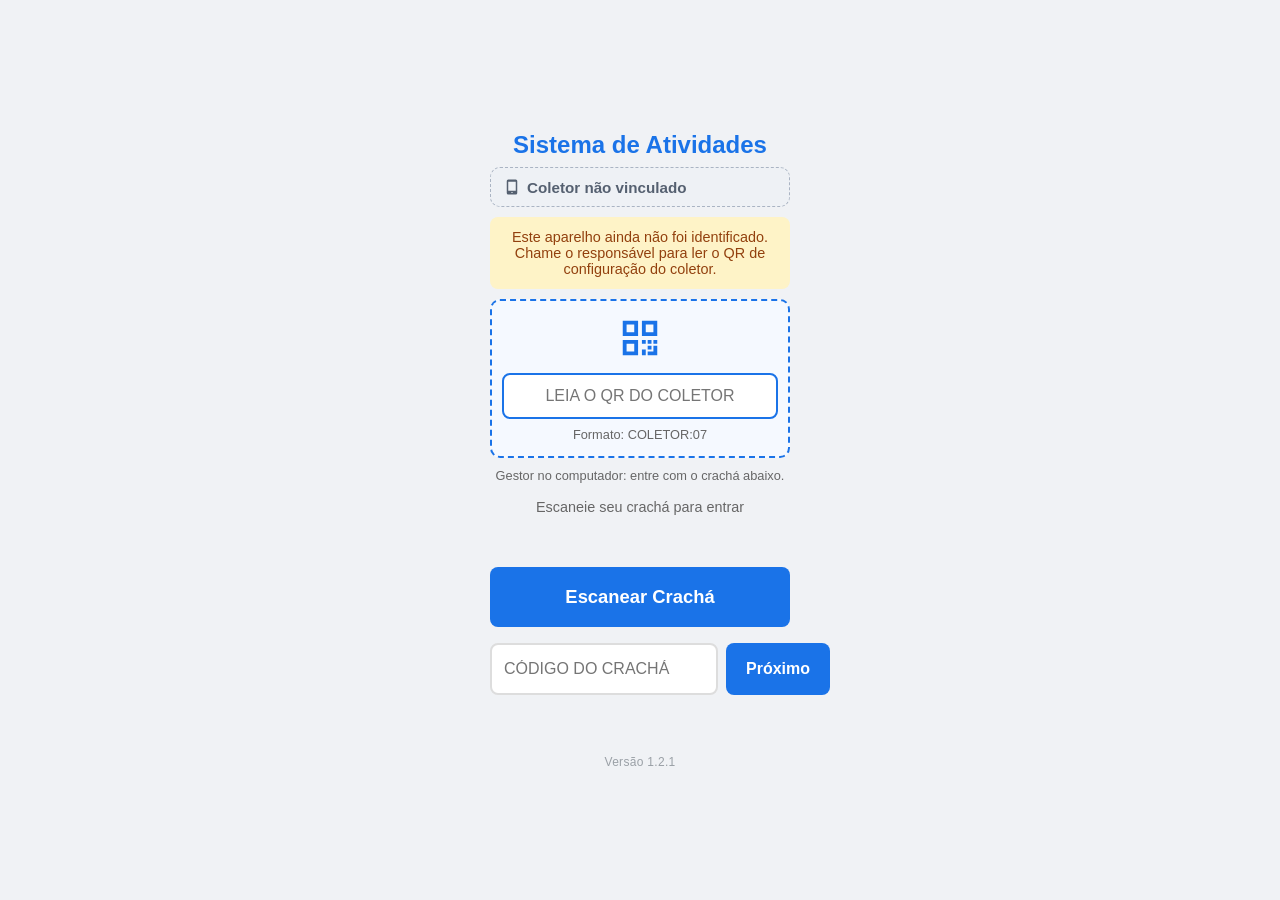
==== commit 058e3a34: "1.2.1: horário de Brasília forçado em todas as telas Histórico, alertas, "Com você desde" e "Atualiz" ====
--- a/index.html
+++ b/index.html
@@ -11,7 +11,7 @@
   <meta name="apple-mobile-web-app-status-bar-style" content="default">
   <meta name="apple-mobile-web-app-title" content="Tarefas">
   <link rel="apple-touch-icon" href="icon-192.png">
-  <link rel="stylesheet" href="css/style.css?v=1.2.0">
+  <link rel="stylesheet" href="css/style.css?v=1.2.1">
 </head>
 <body>
   <div class="login-container">
@@ -77,8 +77,8 @@
     <div id="app-version" class="app-version"></div>
   </div>
 
-  <script src="js/vendor/html5-qrcode.min.js?v=1.2.0"></script>
-  <script src="js/config.js?v=1.2.0"></script>
+  <script src="js/vendor/html5-qrcode.min.js?v=1.2.1"></script>
+  <script src="js/config.js?v=1.2.1"></script>
   <script>
     // Guard de versao: detecta novo deploy e recarrega uma vez
     (function() {
@@ -92,12 +92,12 @@
       }
     })();
   </script>
-  <script src="js/db.js?v=1.2.0"></script>
-  <script src="js/backend.js?v=1.2.0"></script>
-  <script src="js/api.js?v=1.2.0"></script>
-  <script src="js/auth.js?v=1.2.0"></script>
-  <script src="js/scanner.js?v=1.2.0"></script>
-  <script src="js/coletor.js?v=1.2.0"></script>
+  <script src="js/db.js?v=1.2.1"></script>
+  <script src="js/backend.js?v=1.2.1"></script>
+  <script src="js/api.js?v=1.2.1"></script>
+  <script src="js/auth.js?v=1.2.1"></script>
+  <script src="js/scanner.js?v=1.2.1"></script>
+  <script src="js/coletor.js?v=1.2.1"></script>
   <script>
     if (Auth.estaLogado()) {
       const func = Auth.obterSessao();
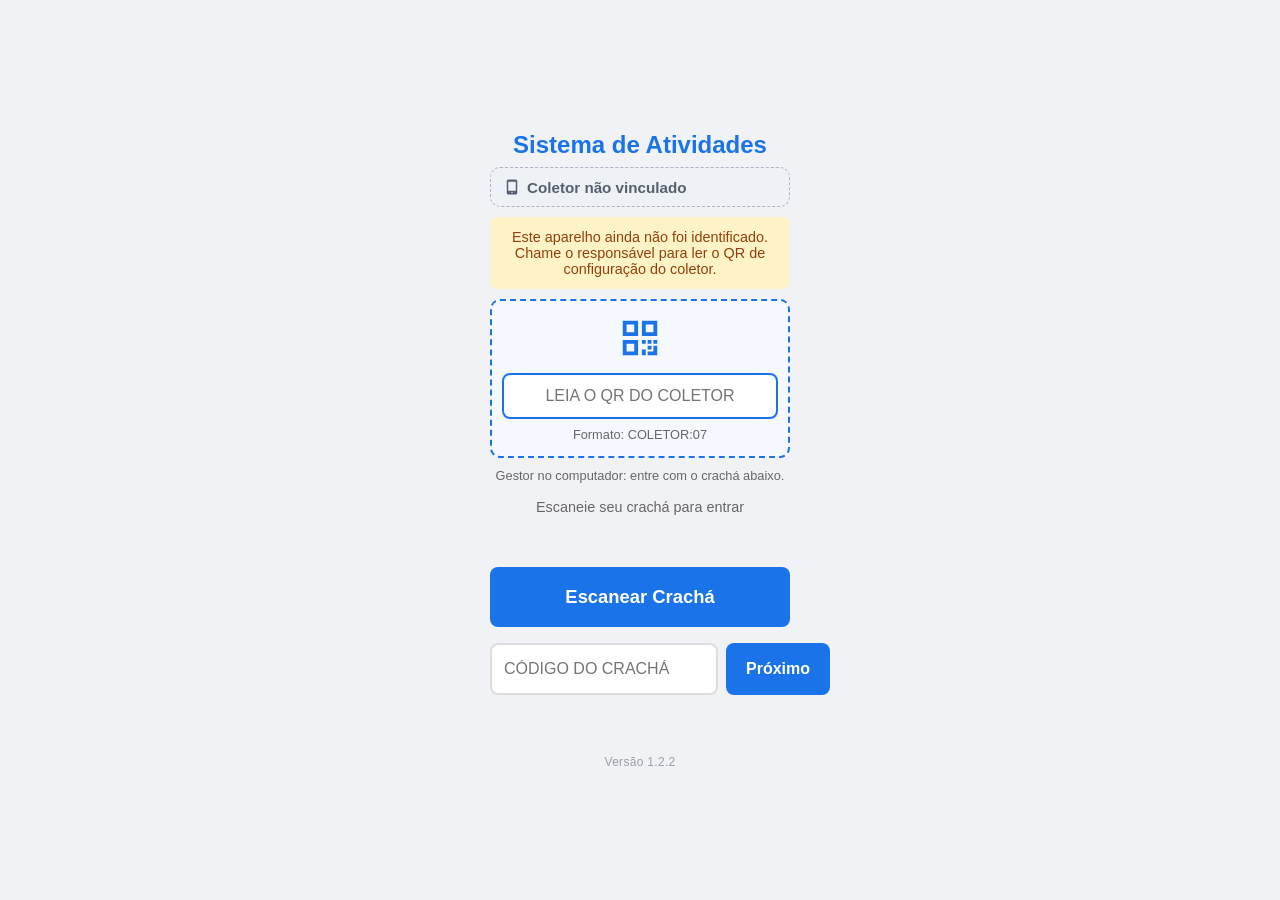
==== commit ed3e86d5: "1.2.2: horário correto no Excel do Histórico O horário já convertido para Brasília era convertido de" ====
--- a/index.html
+++ b/index.html
@@ -11,7 +11,7 @@
   <meta name="apple-mobile-web-app-status-bar-style" content="default">
   <meta name="apple-mobile-web-app-title" content="Tarefas">
   <link rel="apple-touch-icon" href="icon-192.png">
-  <link rel="stylesheet" href="css/style.css?v=1.2.1">
+  <link rel="stylesheet" href="css/style.css?v=1.2.2">
 </head>
 <body>
   <div class="login-container">
@@ -77,8 +77,8 @@
     <div id="app-version" class="app-version"></div>
   </div>
 
-  <script src="js/vendor/html5-qrcode.min.js?v=1.2.1"></script>
-  <script src="js/config.js?v=1.2.1"></script>
+  <script src="js/vendor/html5-qrcode.min.js?v=1.2.2"></script>
+  <script src="js/config.js?v=1.2.2"></script>
   <script>
     // Guard de versao: detecta novo deploy e recarrega uma vez
     (function() {
@@ -92,12 +92,12 @@
       }
     })();
   </script>
-  <script src="js/db.js?v=1.2.1"></script>
-  <script src="js/backend.js?v=1.2.1"></script>
-  <script src="js/api.js?v=1.2.1"></script>
-  <script src="js/auth.js?v=1.2.1"></script>
-  <script src="js/scanner.js?v=1.2.1"></script>
-  <script src="js/coletor.js?v=1.2.1"></script>
+  <script src="js/db.js?v=1.2.2"></script>
+  <script src="js/backend.js?v=1.2.2"></script>
+  <script src="js/api.js?v=1.2.2"></script>
+  <script src="js/auth.js?v=1.2.2"></script>
+  <script src="js/scanner.js?v=1.2.2"></script>
+  <script src="js/coletor.js?v=1.2.2"></script>
   <script>
     if (Auth.estaLogado()) {
       const func = Auth.obterSessao();
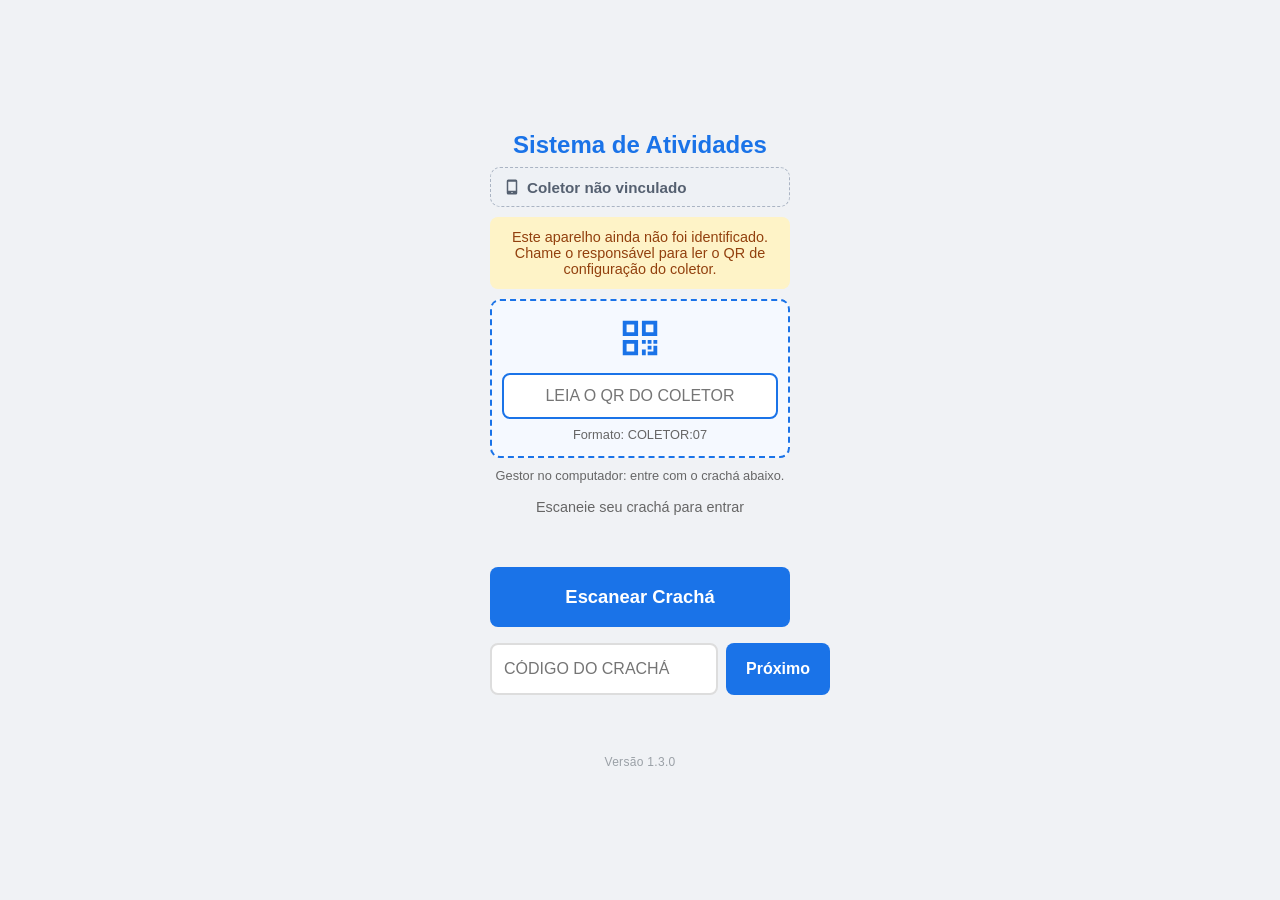
==== commit b79970eb: "1.3.0: trocas de bateria das empilhadeiras no banco, Histórico e Raio X - Banco: bat_trocas, bat_emp" ====
--- a/index.html
+++ b/index.html
@@ -11,7 +11,7 @@
   <meta name="apple-mobile-web-app-status-bar-style" content="default">
   <meta name="apple-mobile-web-app-title" content="Tarefas">
   <link rel="apple-touch-icon" href="icon-192.png">
-  <link rel="stylesheet" href="css/style.css?v=1.2.2">
+  <link rel="stylesheet" href="css/style.css?v=1.3.0">
 </head>
 <body>
   <div class="login-container">
@@ -77,8 +77,8 @@
     <div id="app-version" class="app-version"></div>
   </div>
 
-  <script src="js/vendor/html5-qrcode.min.js?v=1.2.2"></script>
-  <script src="js/config.js?v=1.2.2"></script>
+  <script src="js/vendor/html5-qrcode.min.js?v=1.3.0"></script>
+  <script src="js/config.js?v=1.3.0"></script>
   <script>
     // Guard de versao: detecta novo deploy e recarrega uma vez
     (function() {
@@ -92,12 +92,12 @@
       }
     })();
   </script>
-  <script src="js/db.js?v=1.2.2"></script>
-  <script src="js/backend.js?v=1.2.2"></script>
-  <script src="js/api.js?v=1.2.2"></script>
-  <script src="js/auth.js?v=1.2.2"></script>
-  <script src="js/scanner.js?v=1.2.2"></script>
-  <script src="js/coletor.js?v=1.2.2"></script>
+  <script src="js/db.js?v=1.3.0"></script>
+  <script src="js/backend.js?v=1.3.0"></script>
+  <script src="js/api.js?v=1.3.0"></script>
+  <script src="js/auth.js?v=1.3.0"></script>
+  <script src="js/scanner.js?v=1.3.0"></script>
+  <script src="js/coletor.js?v=1.3.0"></script>
   <script>
     if (Auth.estaLogado()) {
       const func = Auth.obterSessao();
